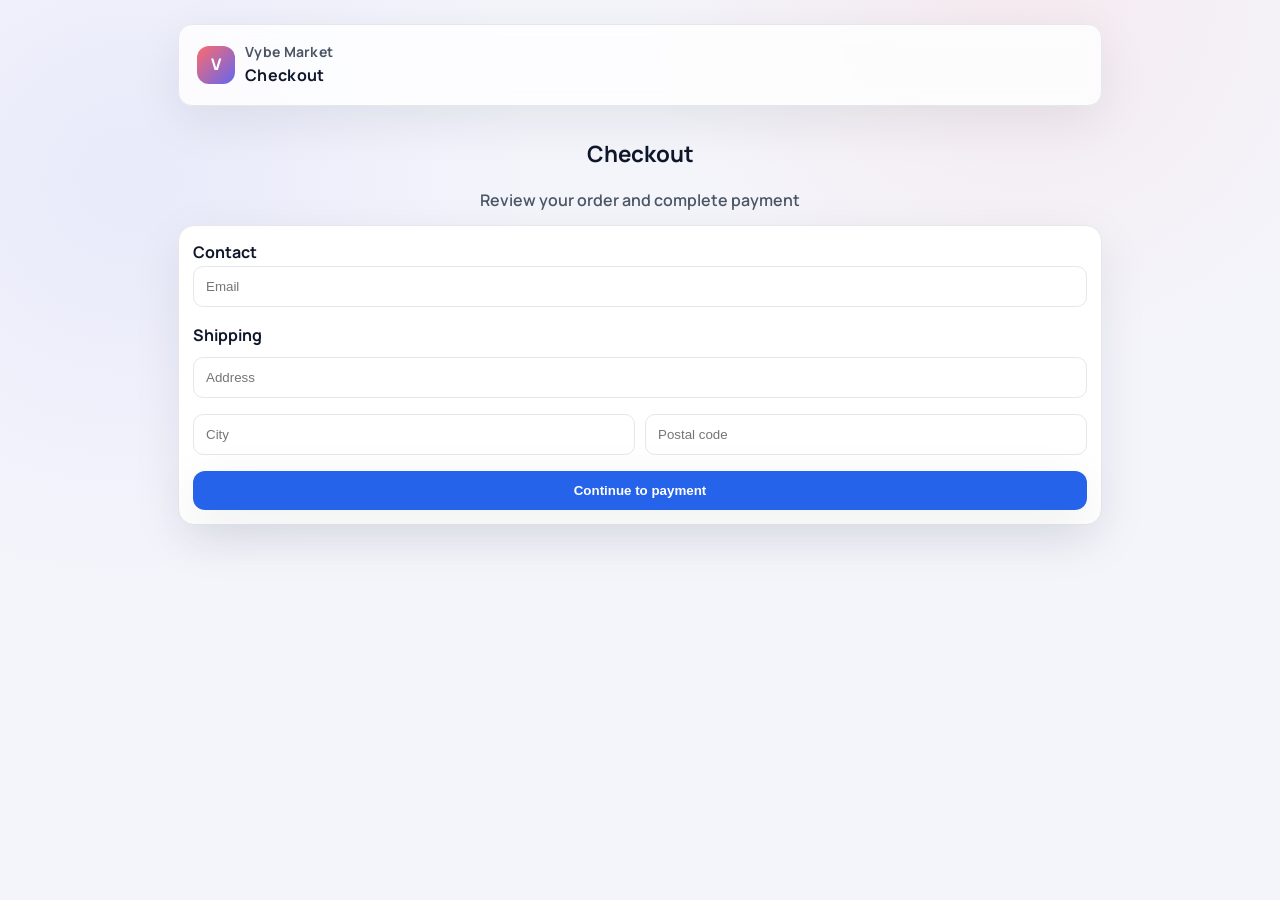
==== checkout.html @ 33d14288 "first commit" ====
<!DOCTYPE html>
<html lang="en">
<head>
    <meta charset="UTF-8">
    <meta name="viewport" content="width=device-width, initial-scale=1.0">
    <title>Checkout | Vybe Market</title>
    <link rel="preconnect" href="https://fonts.googleapis.com">
    <link rel="preconnect" href="https://fonts.gstatic.com" crossorigin>
    <link href="https://fonts.googleapis.com/css2?family=Manrope:wght@400;500;600;700&family=Playfair+Display:wght@700&display=swap" rel="stylesheet">
    <link rel="stylesheet" href="https://cdn.jsdelivr.net/npm/bootstrap-icons@1.11.3/font/bootstrap-icons.css">
    <link rel="stylesheet" href="style.css">
</head>
<body>
    <div class="page" style="max-width: 960px;">
        <header class="topbar">
            <div class="brand">
                <div class="brand-mark">V</div>
                <div>
                    <div class="brand-sub">Vybe Market</div>
                    <div>Checkout</div>
                </div>
            </div>
        </header>

        <main style="margin-top: 20px;">
            <div class="section-head centered">
                <h2>Checkout</h2>
                <span>Review your order and complete payment</span>
            </div>
            <div class="card" style="gap: 16px;">
                <div><strong>Contact</strong><br><input type="email" placeholder="Email" style="width:100%;padding:12px;border-radius:10px;border:1px solid var(--line);"></div>
                <div><strong>Shipping</strong><br><input type="text" placeholder="Address" style="width:100%;padding:12px;border-radius:10px;border:1px solid var(--line);margin-top:8px;"></div>
                <div style="display:flex; gap:10px; flex-wrap:wrap;">
                    <input type="text" placeholder="City" style="flex:1;min-width:180px;padding:12px;border-radius:10px;border:1px solid var(--line);">
                    <input type="text" placeholder="Postal code" style="flex:1;min-width:140px;padding:12px;border-radius:10px;border:1px solid var(--line);">
                </div>
                <button class="checkout-btn" type="button" style="width:100%;">Continue to payment</button>
            </div>
        </main>
    </div>
</body>
</html>
---- style.css ----
:root {
    --bg: #f4f5fb;
    --card: #ffffff;
    --ink: #0f172a;
    --muted: #4b5563;
    --accent: #ff6b6b;
    --accent-2: #6366f1;
    --line: #e5e7eb;
    --success: #10b981;
    --warning: #f59e0b;
    --shadow: 0 15px 50px rgba(15, 23, 42, 0.08);
}

* { box-sizing: border-box; }

body {
    margin: 0;
    font-family: 'Manrope', system-ui, -apple-system, BlinkMacSystemFont, 'Segoe UI', sans-serif;
    background: radial-gradient(circle at 10% 20%, rgba(99, 102, 241, 0.08), transparent 30%),
                radial-gradient(circle at 80% 0%, rgba(255, 107, 107, 0.08), transparent 28%),
                var(--bg);
    color: var(--ink);
    line-height: 1.6;
    min-height: 100vh;
}

.page {
    max-width: 1200px;
    margin: 0 auto;
    padding: 24px 18px 40px;
}
.topbar {
    display: flex;
    align-items: center;
    justify-content: space-between;
    gap: 18px;
    padding: 16px 18px;
    background: rgba(255, 255, 255, 0.82);
    backdrop-filter: blur(8px);
    border: 1px solid var(--line);
    border-radius: 14px;
    box-shadow: var(--shadow);
    position: sticky;
    top: 12px;
    z-index: 20;
}

.brand { display: flex; align-items: center; gap: 10px; font-weight: 700; letter-spacing: 0.3px; }
.brand-sub { font-size: 14px; color: var(--muted); }
.brand-mark { width: 38px; height: 38px; border-radius: 12px; background: linear-gradient(135deg, var(--accent), var(--accent-2)); display: grid; place-items: center; color: #fff; font-weight: 800; }

.nav-links { display: flex; gap: 14px; align-items: center; flex-wrap: wrap; }
.nav-links a { text-decoration: none; color: var(--muted); font-weight: 700; padding: 10px 14px; border-radius: 12px; transition: color 0.2s ease, background 0.2s ease, box-shadow 0.2s ease; }
.nav-links a:hover { color: var(--ink); background: rgba(99, 102, 241, 0.08); box-shadow: 0 10px 22px rgba(99,102,241,0.12); }
.nav-links a.active { color: var(--ink); background: rgba(15, 23, 42, 0.06); }

.actions { display: flex; align-items: center; gap: 10px; }
.btn-icon { width: 38px; height: 38px; border-radius: 12px; border: 1px solid var(--line); background: var(--card); display: grid; place-items: center; cursor: pointer; transition: transform 0.15s ease; box-shadow: var(--shadow); font-weight: 800; }
.btn-icon i { font-size: 18px; color: var(--ink); }
.btn-icon:hover { transform: translateY(-2px); }
.nav-toggle { display: none; }
.search-box { display: none; align-items: center; gap: 8px; background: #fff; border: 1px solid var(--line); border-radius: 12px; padding: 8px 10px; box-shadow: var(--shadow); }
.search-box input { border: none; outline: none; width: 180px; font-size: 14px; }
.search-box.open { display: flex; }
.search-clear { border: none; background: none; cursor: pointer; font-weight: 800; color: var(--muted); }
.search-toggle { display: grid; }
.nav-cta { text-decoration: none; padding: 10px 14px; border-radius: 12px; font-weight: 800; color: #fff; background: linear-gradient(135deg, var(--accent-2), #7c3aed); box-shadow: 0 14px 28px rgba(99,102,241,0.26); border: 1px solid rgba(255,255,255,0.24); display: inline-flex; align-items: center; gap: 8px; border: none; cursor: pointer; }
.nav-cta i { font-size: 16px; }
.nav-cta:hover { transform: translateY(-2px); box-shadow: 0 18px 34px rgba(99,102,241,0.3); }
.cart-count { position: absolute; top: -6px; right: -6px; background: var(--accent); color: #fff; border-radius: 999px; padding: 2px 7px; font-size: 11px; font-weight: 800; border: 2px solid #fff; line-height: 1; }
.btn-icon.cart { position: relative; }

.search-wrap, .search-drop, .search-inner, .search-clear, .search-hint { display: none; }
.hidden { display: none !important; }

.pill-subtle { padding: 6px 10px; border-radius: 12px; background: rgba(99, 102, 241, 0.08); color: var(--muted); font-weight: 700; font-size: 12px; display: inline-flex; align-items: center; gap: 6px; }
.pill { padding: 9px 14px; border-radius: 999px; border: 1px solid var(--line); background: var(--card); font-weight: 600; color: var(--muted); box-shadow: var(--shadow); }
.link-ghost { text-decoration: none; font-weight: 700; color: var(--ink); padding: 10px 14px; border-radius: 12px; border: 1px solid var(--line); background: rgba(255,255,255,0.8); }
.link-ghost:hover { background: #fff; box-shadow: var(--shadow); }

.btn { padding: 12px 18px; border-radius: 12px; font-weight: 700; border: none; cursor: pointer; transition: transform 0.15s ease, box-shadow 0.2s ease; box-shadow: var(--shadow); }
.btn.primary { background: #2563EB; color: #fff; box-shadow: 0 18px 38px rgba(37, 99, 235, 0.35); }
.btn.secondary { background: rgba(255, 255, 255, 0.18); color: #fff; border: 1px solid rgba(255, 255, 255, 0.35); }
.btn:hover { transform: translateY(-2px); }

.hero-fullbleed {
    position: relative;
    width: 100vw;
    left: 50%;
    right: 50%;
    margin-left: -50vw;
    margin-right: -50vw;
    padding: 0;
}
.hero-fullbleed .page {
    max-width: 100%;
    padding: 0;
}

.hero-banner {
    position: relative;
    height: calc(100vh + 92px);
    min-height: 620px;
    width: 100%;
    overflow: hidden;
    color: #e5e7eb;
    display: flex;
    align-items: center;
    justify-content: center;
    isolation: isolate;
    margin-top: -92px;
    padding-top: 120px;
    border-radius: 0;
}

.hero-banner::after {
    content: "";
    position: absolute;
    inset: 0;
    background: linear-gradient(115deg, rgba(15,23,42,0.35), rgba(255,107,107,0.34), rgba(99,102,241,0.38), rgba(15,23,42,0.6));
    z-index: 1;
}
.hero-banner::before {
    content: "";
    position: absolute;
    inset: -10%;
    background: radial-gradient(circle at 20% 20%, rgba(255,255,255,0.16), transparent 32%),
                radial-gradient(circle at 80% 10%, rgba(255,159,67,0.16), transparent 30%);
    filter: blur(4px);
    z-index: 0;
}

.hero-pill { background: rgba(16, 185, 129, 0.2); color:#a7f3d0; border: 1px solid rgba(167,243,208,0.4); }
.hero-copy h1 { font-family: 'Playfair Display', 'Manrope', serif; font-size: clamp(2.6rem, 4vw, 3.4rem); color: #fff; letter-spacing: 0.2px; margin: 6px 0 12px; line-height: 1.1; }
.hero-copy p { color: #e5e7eb; margin: 0 0 16px; max-width: 520px; font-size: 1.05rem; }
.hero-copy {
    position: relative;
    z-index: 2;
    max-width: 640px;
    margin: 0 auto;
    padding: 26px;
    text-align: center;
}
.hero-actions { display: flex; gap: 12px; flex-wrap: wrap; margin-top: 10px; justify-content: center; }
.hero-points { display: flex; flex-wrap: wrap; gap: 10px; margin-top: 14px; justify-content: center; }

.hero-slider { position: absolute; inset: 0; border: none; overflow: hidden; min-height: 100%; display: grid; }
.slides { position: relative; height: 100%; }
.slide { position: absolute; inset: 0; background-size: cover; background-position: center; border-radius: 0; opacity: 0; transform: scale(1.02); transition: opacity 0.6s ease, transform 0.6s ease; }
.slide.active { opacity: 1; transform: scale(1); }
.slide::after { content: ""; position: absolute; inset: 0; background: linear-gradient(180deg, rgba(0,0,0,0.05), rgba(0,0,0,0.4)); }
.slide-content { position: absolute; bottom: 16px; left: 16px; right: 16px; color: #f8fafc; display: flex; justify-content: space-between; align-items: center; gap: 12px; }
.slide-content h3 { margin: 0; font-size: 1.2rem; }
.slide-content span { font-weight: 700; }
.slide-tag { padding: 6px 10px; border-radius: 999px; background: rgba(255,255,255,0.14); border: 1px solid rgba(255,255,255,0.3); color: #fff; font-weight: 700; }
.slider-nav { position: absolute; bottom: 18px; right: 18px; display: flex; align-items: center; gap: 10px; z-index: 2; }
.nav-btn { width: 36px; height: 36px; border-radius: 10px; border: 1px solid rgba(255,255,255,0.3); background: rgba(255,255,255,0.12); color: #fff; cursor: pointer; font-weight: 800; }
.nav-dots { display: flex; gap: 6px; }
.dot { width: 10px; height: 10px; border-radius: 50%; border: 1px solid rgba(255,255,255,0.6); background: rgba(255,255,255,0.18); cursor: pointer; }
.dot.active { background: #fff; }

.featured-categories { margin-top: 10px; }
.section-head { display: flex; align-items: center; justify-content: space-between; gap: 12px; margin: 26px 0 12px; }
.section-head h2 { margin: 4px 0; font-size: 1.4rem; }
.section-head span { color: var(--muted); font-weight: 600; }
.eyebrow { text-transform: uppercase; letter-spacing: 1px; font-size: 12px; color: var(--muted); font-weight: 800; }
.section-sub { margin: 6px 0 0; color: var(--muted); max-width: 520px; }
.section-head.centered { flex-direction: column; align-items: center; text-align: center; }
.featured-section { margin-top: 20px; padding: 10px 0 20px; }
.section-actions { display: flex; justify-content: center; margin-top: 12px; }
.testimonials { margin-top: 20px; padding: 10px 0 20px; }
.testimonial-grid { display: grid; grid-template-columns: repeat(auto-fit, minmax(220px, 1fr)); gap: 16px; }
.testimonial-card { background: var(--card); border-radius: 16px; padding: 16px; border: 1px solid var(--line); box-shadow: var(--shadow); display: grid; gap: 12px; }
.testimonial-card p { margin: 0; color: var(--muted); }
.testimonial-meta { display: flex; justify-content: space-between; align-items: center; font-weight: 700; }
.testimonial-meta span { color: var(--muted); font-weight: 600; }
.testimonial-user { display: inline-flex; align-items: center; gap: 8px; }
.testimonial-avatar {
    width: 36px;
    height: 36px;
    border-radius: 50%;
    display: grid;
    place-items: center;
    font-weight: 800;
    color: #fff;
    background: linear-gradient(135deg, var(--accent-2), #7c3aed);
}
.testimonial-stars { display: flex; gap: 4px; color: #f59e0b; }
.show-all {
    background: var(--accent);
    color: #fff;
    border: none;
}
.show-all:hover { box-shadow: 0 18px 34px rgba(255,107,107,0.3); }

.category-grid { display: grid; grid-template-columns: repeat(auto-fit, minmax(220px, 1fr)); gap: 16px; }
.category-card { position: relative; display: block; border-radius: 16px; overflow: hidden; min-height: 180px; background: #0f172a; color: #fff; box-shadow: var(--shadow); border: 1px solid var(--line); text-decoration: none; transition: transform 0.2s ease, box-shadow 0.2s ease; }
.category-card:hover { transform: translateY(-4px); box-shadow: 0 18px 38px rgba(15,23,42,0.16); }
.category-card .image { position: absolute; inset: 0; background-size: cover; background-position: center; filter: brightness(0.88); }
.category-card::after { content: ""; position: absolute; inset: 0; background: linear-gradient(180deg, rgba(0,0,0,0.1), rgba(0,0,0,0.55)); }
.category-content { position: relative; z-index: 2; padding: 16px; display: flex; flex-direction: column; justify-content: space-between; height: 100%; }
.category-content h3 { margin: 0 0 4px; }
.category-content p { margin: 0; color: #e5e7eb; }
.category-chip { align-self: flex-start; padding: 6px 10px; border-radius: 12px; background: rgba(255,255,255,0.16); border: 1px solid rgba(255,255,255,0.3); font-weight: 700; font-size: 12px; }

.product-grid { display: grid; grid-template-columns: repeat(auto-fit, minmax(230px, 1fr)); gap: 18px; margin-top: 10px; }
.card { background: var(--card); border-radius: 16px; padding: 14px; border: 1px solid var(--line); box-shadow: var(--shadow); display: grid; gap: 12px; transition: transform 0.2s ease, box-shadow 0.2s ease; }
.card:hover { transform: translateY(-6px) scale(1.01); box-shadow: 0 18px 38px rgba(15,23,42,0.12); }
.card .thumb { height: 160px; border-radius: 12px; background: linear-gradient(135deg, rgba(99, 102, 241, 0.18), rgba(255, 107, 107, 0.18)); position: relative; overflow: hidden; transition: transform 0.25s ease; }
.card:hover .thumb { transform: scale(1.04); }
.thumb .badge { position: absolute; top: 12px; left: 12px; padding: 6px 10px; border-radius: 999px; background: rgba(255, 255, 255, 0.95); color: var(--ink); font-weight: 700; font-size: 12px; }
.card h3 { margin: 0; font-size: 1rem; letter-spacing: -0.2px; }
.card p { margin: 0; color: var(--muted); font-size: 0.95rem; }
.meta { display: flex; justify-content: space-between; align-items: center; font-weight: 700; }
.price-tag { color: var(--ink); font-size: 1.05rem; }
.card .card-actions { display: flex; justify-content: flex-start; }
.card .add-cart-btn { padding: 10px 14px; border-radius: 12px; border: 1px solid var(--line); background: linear-gradient(135deg, var(--accent), #ff9f43); color: #fff; font-weight: 800; cursor: pointer; box-shadow: var(--shadow); transition: transform 0.15s ease, box-shadow 0.2s ease; width: 100%; text-align: center; }
.card .add-cart-btn:hover { transform: translateY(-2px); box-shadow: 0 18px 32px rgba(255,107,107,0.24); }
.card .card-link { text-decoration: none; font-weight: 800; color: var(--accent-2); }
.card .card-link:hover { text-decoration: underline; }
.search-no-results { margin-top: 10px; padding: 12px; border-radius: 12px; background: #f8fafc; border: 1px solid var(--line); color: var(--muted); font-weight: 700; display: none; }

.features { display: grid; grid-template-columns: repeat(auto-fit, minmax(200px, 1fr)); gap: 14px; margin: 26px 0; }
.feature { padding: 14px 16px; border-radius: 14px; background: var(--card); border: 1px solid var(--line); box-shadow: var(--shadow); }
.feature strong { display: block; margin-bottom: 6px; }

.cta { padding: 22px 20px; border-radius: 16px; background: #111827; color: #e5e7eb; display: grid; gap: 12px; box-shadow: var(--shadow); }
.cta form { display: flex; gap: 10px; flex-wrap: wrap; }
.cta input { flex: 1; min-width: 220px; padding: 12px 14px; border-radius: 12px; border: none; background: rgba(255, 255, 255, 0.08); color: #fff; }
.cta input::placeholder { color: #cbd5e1; }
.cta button { background: linear-gradient(135deg, var(--accent), #ff8f70); color: #fff; border: none; border-radius: 12px; padding: 12px 16px; font-weight: 800; cursor: pointer; }
.pill-ghost { background: rgba(255,255,255,0.08); color:#fff; }
.cta-title { margin: 8px 0; color:#fff; }
.cta-sub { margin: 0; color:#cbd5e1; }

/* Cart drawer */
.cart-drawer {
    position: fixed;
    inset: 0;
    display: none;
    align-items: stretch;
    justify-content: flex-end;
    z-index: 50;
}
.cart-drawer.open { display: flex; }
.cart-overlay {
    flex: 1;
    background: rgba(15, 23, 42, 0.4);
    backdrop-filter: blur(3px);
}
.cart-panel {
    width: min(420px, 90vw);
    background: #fff;
    box-shadow: -12px 0 40px rgba(15,23,42,0.18);
    display: grid;
    grid-template-rows: auto 1fr auto;
    border-left: 1px solid var(--line);
}
.cart-header {
    padding: 16px 18px;
    border-bottom: 1px solid var(--line);
    display: flex;
    align-items: center;
    justify-content: space-between;
}
.cart-items {
    padding: 14px 18px;
    overflow-y: auto;
    display: grid;
    gap: 12px;
    max-height: 320px;
}
.cart-item {
    display: flex;
    justify-content: space-between;
    align-items: center;
    padding: 10px 12px;
    border: 1px solid var(--line);
    border-radius: 12px;
    background: #f8fafc;
    gap: 10px;
}
.cart-item strong { font-size: 0.95rem; }
.cart-item span { color: var(--muted); font-weight: 700; }
.cart-remove {
    border: none;
    background: none;
    color: var(--muted);
    cursor: pointer;
    font-weight: 800;
    padding: 6px 8px;
    border-radius: 10px;
    transition: background 0.2s ease, color 0.2s ease;
}
.cart-remove:hover { background: rgba(15,23,42,0.06); color: var(--ink); }
.cart-footer {
    padding: 16px 18px;
    border-top: 1px solid var(--line);
    display: grid;
    gap: 10px;
}
.cart-total { display: flex; justify-content: space-between; font-weight: 800; }
.cart-close { border: none; background: none; font-weight: 800; font-size: 16px; cursor: pointer; color: var(--muted); }
.checkout-btn { padding: 12px 14px; border: none; border-radius: 12px; font-weight: 800; background: #2563EB; color: #fff; cursor: pointer; box-shadow: var(--shadow); }
footer { display: flex; justify-content: space-between; align-items: center; flex-wrap: wrap; gap: 12px; margin-top: 20px; color: var(--muted); font-weight: 600; }
.footer-links { display: flex; gap: 12px; }

@media (max-width: 640px) {
    .topbar { position: static; }
    .hero-banner { padding: 22px; height: 100vh; margin-top: 0; padding-top: 22px; }
    .hero-copy { margin-left: 0; padding: 18px; }
    .slide-content { flex-direction: column; align-items: flex-start; }
    .section-head { flex-direction: column; align-items: flex-start; }
    .hero-fullbleed { margin-left: 0; margin-right: 0; width: 100%; left: 0; right: 0; }
    .search-box { width: 100%; }
    .search-box input { width: 100%; }
}

@media (max-width: 900px) {
    .topbar { flex-direction: column; align-items: flex-start; }
    .nav-links { width: 100%; display: none; flex-direction: column; gap: 8px; }
    .nav-links.open { display: flex; }
    .nav-toggle { display: grid; }
    .actions { width: 100%; gap: 8px; justify-content: flex-start; }
    .search-box { width: 100%; }
}
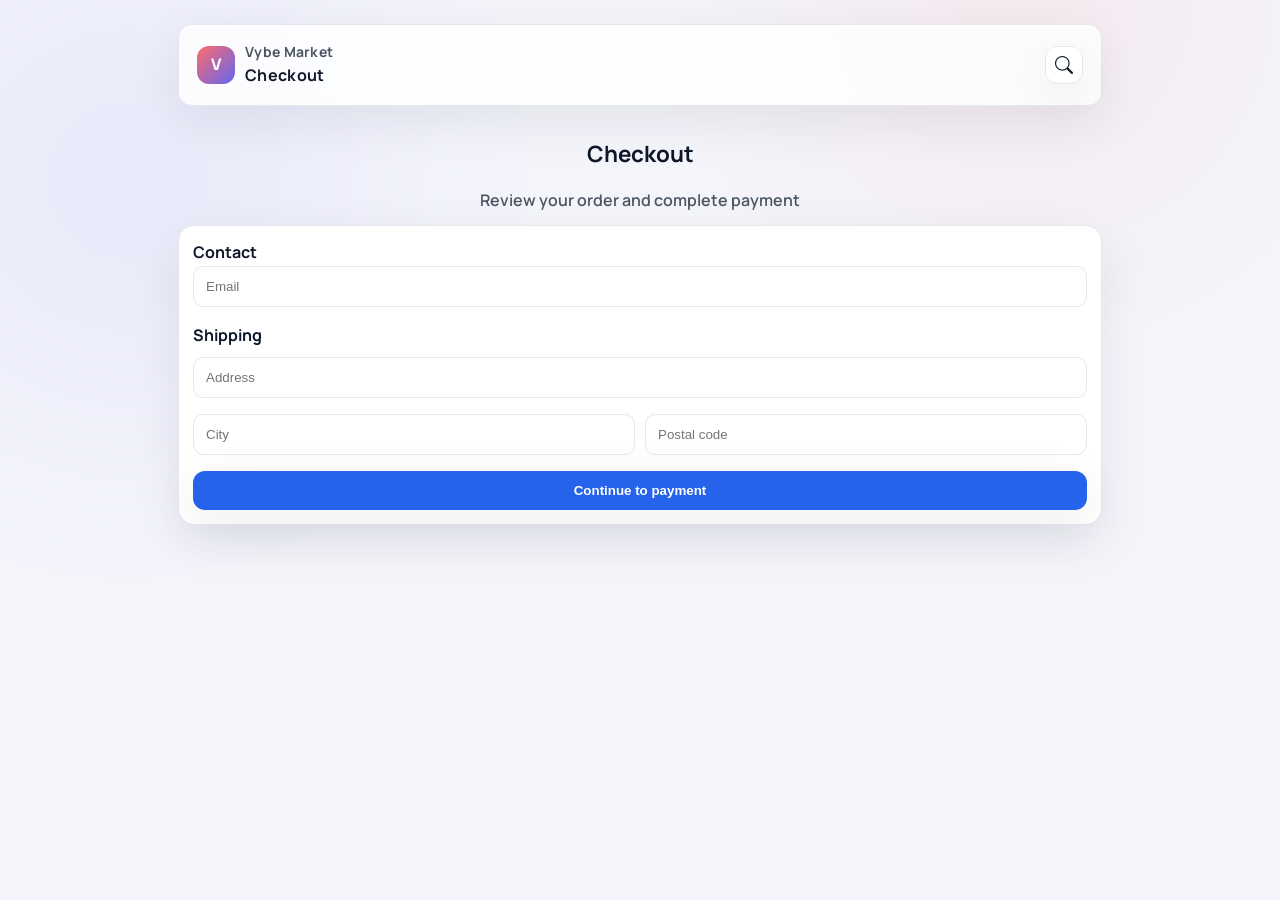
==== commit f632b803: "update" ====
--- a/checkout.html
+++ b/checkout.html
@@ -20,6 +20,16 @@
                     <div>Checkout</div>
                 </div>
             </div>
+            <div class="actions">
+                <div class="btn-icon search-toggle" title="Search" aria-label="Search">
+                    <i class="bi bi-search"></i>
+                </div>
+                <form class="search-box" id="search-box" role="search">
+                    <i class="bi bi-search"></i>
+                    <input type="search" id="product-search" placeholder="Search products..." aria-label="Search products">
+                    <button class="search-clear" type="button" aria-label="Clear search">&times;</button>
+                </form>
+            </div>
         </header>
 
         <main style="margin-top: 20px;">
@@ -38,5 +48,6 @@
             </div>
         </main>
     </div>
+    <script src="search.js"></script>
 </body>
 </html>
--- a/style.css
+++ b/style.css
@@ -22,6 +22,17 @@
     color: var(--ink);
     line-height: 1.6;
     min-height: 100vh;
+    overflow-x: hidden;
+}
+
+.promo-bar {
+    width: 100%;
+    text-align: center;
+    padding: 10px 16px;
+    font-weight: 800;
+    letter-spacing: 0.3px;
+    color: #fff;
+    background: linear-gradient(135deg, var(--accent), #ff9f43);
 }
 
 .page {
@@ -69,6 +80,52 @@
 .nav-cta:hover { transform: translateY(-2px); box-shadow: 0 18px 34px rgba(99,102,241,0.3); }
 .cart-count { position: absolute; top: -6px; right: -6px; background: var(--accent); color: #fff; border-radius: 999px; padding: 2px 7px; font-size: 11px; font-weight: 800; border: 2px solid #fff; line-height: 1; }
 .btn-icon.cart { position: relative; }
+.favorites-count { position: absolute; top: -6px; right: -6px; background: var(--accent-2); color: #fff; border-radius: 999px; padding: 2px 7px; font-size: 11px; font-weight: 800; border: 2px solid #fff; line-height: 1; }
+.btn-icon { position: relative; }
+.favorites { position: relative; }
+.favorites-panel {
+    position: absolute;
+    top: 46px;
+    right: 0;
+    width: min(320px, 84vw);
+    background: #fff;
+    border: 1px solid var(--line);
+    border-radius: 14px;
+    box-shadow: var(--shadow);
+    padding: 12px;
+    display: none;
+    z-index: 30;
+}
+.favorites-panel.open { display: block; }
+.favorites-header { display: flex; align-items: center; justify-content: space-between; margin-bottom: 8px; }
+.favorites-header strong { font-size: 0.95rem; }
+.favorites-clear {
+    border: none;
+    background: none;
+    color: var(--muted);
+    font-weight: 700;
+    cursor: pointer;
+}
+.favorites-list { display: grid; gap: 8px; max-height: 240px; overflow-y: auto; }
+.favorites-empty { color: var(--muted); font-weight: 600; }
+.favorites-item {
+    display: flex;
+    justify-content: space-between;
+    align-items: center;
+    gap: 10px;
+    padding: 8px 10px;
+    border: 1px solid var(--line);
+    border-radius: 10px;
+    background: #f8fafc;
+}
+.favorites-item strong { font-size: 0.9rem; }
+.favorites-remove {
+    border: none;
+    background: none;
+    color: var(--muted);
+    cursor: pointer;
+    font-weight: 700;
+}
 
 .search-wrap, .search-drop, .search-inner, .search-clear, .search-hint { display: none; }
 .hidden { display: none !important; }
@@ -85,11 +142,11 @@
 
 .hero-fullbleed {
     position: relative;
-    width: 100vw;
-    left: 50%;
-    right: 50%;
-    margin-left: -50vw;
-    margin-right: -50vw;
+    width: 100%;
+    left: 0;
+    right: 0;
+    margin-left: 0;
+    margin-right: 0;
     padding: 0;
 }
 .hero-fullbleed .page {
@@ -169,15 +226,29 @@
 .featured-section { margin-top: 20px; padding: 10px 0 20px; }
 .section-actions { display: flex; justify-content: center; margin-top: 12px; }
 .testimonials { margin-top: 20px; padding: 10px 0 20px; }
-.testimonial-grid { display: grid; grid-template-columns: repeat(auto-fit, minmax(220px, 1fr)); gap: 16px; }
-.testimonial-card { background: var(--card); border-radius: 16px; padding: 16px; border: 1px solid var(--line); box-shadow: var(--shadow); display: grid; gap: 12px; }
+.testimonial-controls { display: flex; justify-content: flex-end; gap: 10px; margin-bottom: 12px; }
+.testimonial-viewport { overflow-x: hidden; scroll-behavior: smooth; position: relative; }
+.testimonial-track { display: flex; gap: 16px; transition: transform 0.3s ease; }
+.testimonial-controls.bottom { justify-content: center; margin-top: 12px; }
+.testimonial-controls .nav-btn { width: 36px; height: 36px; background: #ffffff; border: 1px solid rgb(97, 97, 96,0.3); }
+.testimonial-controls .nav-btn i { font-size: 20px; color: #000000;background-color: no; }
+.testimonial-card {
+    flex: 0 0 calc((100% - 32px) / 3);
+    background: var(--card);
+    border-radius: 16px;
+    padding: 16px;
+    border: 1px solid var(--line);
+    box-shadow: var(--shadow);
+    display: grid;
+    gap: 12px;
+}
+.testimonial-card h3 { margin: 0; font-size: 1rem; }
 .testimonial-card p { margin: 0; color: var(--muted); }
-.testimonial-meta { display: flex; justify-content: space-between; align-items: center; font-weight: 700; }
-.testimonial-meta span { color: var(--muted); font-weight: 600; }
-.testimonial-user { display: inline-flex; align-items: center; gap: 8px; }
+.testimonial-top { display: flex; align-items: center; gap: 10px; }
+.testimonial-top span { color: var(--muted); font-weight: 600; font-size: 12px; display: block; }
 .testimonial-avatar {
-    width: 36px;
-    height: 36px;
+    width: 40px;
+    height: 40px;
     border-radius: 50%;
     display: grid;
     place-items: center;
@@ -186,11 +257,20 @@
     background: linear-gradient(135deg, var(--accent-2), #7c3aed);
 }
 .testimonial-stars { display: flex; gap: 4px; color: #f59e0b; }
+
+.trust { margin-top: 20px; margin-bottom: 24px; padding: 10px 0 20px; }
+.trust-grid { display: grid; grid-template-columns: repeat(auto-fit, minmax(220px, 1fr)); gap: 16px; }
+.trust-card { background: var(--card); border-radius: 16px; padding: 16px; border: 1px solid var(--line); box-shadow: var(--shadow); display: grid; gap: 10px; text-align: center; }
+.trust-card h3 { margin: 0; }
+.trust-card p { margin: 0; color: var(--muted); }
+.trust-icon { width: 52px; height: 52px; border-radius: 16px; display: grid; place-items: center; margin: 0 auto; background: rgba(99,102,241,0.12); color: var(--accent-2); font-size: 22px; }
 .show-all {
     background: var(--accent);
-    color: #fff;
+    color: #000000;
     border: none;
 }
+.btn.show-all { color: #000000; }
+.btn.secondary.show-all { color: #000000; }
 .show-all:hover { box-shadow: 0 18px 34px rgba(255,107,107,0.3); }
 
 .category-grid { display: grid; grid-template-columns: repeat(auto-fit, minmax(220px, 1fr)); gap: 16px; }
@@ -205,6 +285,7 @@
 
 .product-grid { display: grid; grid-template-columns: repeat(auto-fit, minmax(230px, 1fr)); gap: 18px; margin-top: 10px; }
 .card { background: var(--card); border-radius: 16px; padding: 14px; border: 1px solid var(--line); box-shadow: var(--shadow); display: grid; gap: 12px; transition: transform 0.2s ease, box-shadow 0.2s ease; }
+.card { position: relative; }
 .card:hover { transform: translateY(-6px) scale(1.01); box-shadow: 0 18px 38px rgba(15,23,42,0.12); }
 .card .thumb { height: 160px; border-radius: 12px; background: linear-gradient(135deg, rgba(99, 102, 241, 0.18), rgba(255, 107, 107, 0.18)); position: relative; overflow: hidden; transition: transform 0.25s ease; }
 .card:hover .thumb { transform: scale(1.04); }
@@ -216,20 +297,79 @@
 .card .card-actions { display: flex; justify-content: flex-start; }
 .card .add-cart-btn { padding: 10px 14px; border-radius: 12px; border: 1px solid var(--line); background: linear-gradient(135deg, var(--accent), #ff9f43); color: #fff; font-weight: 800; cursor: pointer; box-shadow: var(--shadow); transition: transform 0.15s ease, box-shadow 0.2s ease; width: 100%; text-align: center; }
 .card .add-cart-btn:hover { transform: translateY(-2px); box-shadow: 0 18px 32px rgba(255,107,107,0.24); }
-.card .card-link { text-decoration: none; font-weight: 800; color: var(--accent-2); }
-.card .card-link:hover { text-decoration: underline; }
+.favorite-btn {
+    position: absolute;
+    top: 12px;
+    right: 12px;
+    width: 36px;
+    height: 36px;
+    border-radius: 999px;
+    border: 1px solid var(--line);
+    background: #fff;
+    display: grid;
+    place-items: center;
+    cursor: pointer;
+    box-shadow: var(--shadow);
+    z-index: 2;
+}
+.favorite-btn i { color: var(--muted); font-size: 18px; }
+.favorite-btn.active { border-color: rgba(255, 107, 107, 0.5); }
+.favorite-btn.active i { color: var(--accent); }
+.card-details-link {
+    display: inline-flex;
+    align-items: center;
+    gap: 6px;
+    margin-top: 4px;
+    text-decoration: none;
+    color: var(--accent-2);
+    font-weight: 700;
+    font-family: 'Manrope', system-ui, -apple-system, 'Segoe UI', sans-serif;
+    font-style: normal;
+    letter-spacing: 0.4px;
+    text-transform: uppercase;
+}
+.card-details-link:hover { text-decoration: underline; }
 .search-no-results { margin-top: 10px; padding: 12px; border-radius: 12px; background: #f8fafc; border: 1px solid var(--line); color: var(--muted); font-weight: 700; display: none; }
 
 .features { display: grid; grid-template-columns: repeat(auto-fit, minmax(200px, 1fr)); gap: 14px; margin: 26px 0; }
 .feature { padding: 14px 16px; border-radius: 14px; background: var(--card); border: 1px solid var(--line); box-shadow: var(--shadow); }
 .feature strong { display: block; margin-bottom: 6px; }
 
-.cta { padding: 22px 20px; border-radius: 16px; background: #111827; color: #e5e7eb; display: grid; gap: 12px; box-shadow: var(--shadow); }
+.cta {
+    padding: 28px 26px;
+    border-radius: 20px;
+    background:
+        radial-gradient(circle at top right, rgba(99,102,241,0.25), transparent 45%),
+        radial-gradient(circle at 20% 20%, rgba(255,159,67,0.2), transparent 45%),
+        #0f172a;
+    color: #e5e7eb;
+    display: grid;
+    gap: 12px;
+    box-shadow: 0 24px 48px rgba(15, 23, 42, 0.25);
+    border: 1px solid rgba(148,163,184,0.18);
+}
 .cta form { display: flex; gap: 10px; flex-wrap: wrap; }
-.cta input { flex: 1; min-width: 220px; padding: 12px 14px; border-radius: 12px; border: none; background: rgba(255, 255, 255, 0.08); color: #fff; }
+.cta input {
+    flex: 1;
+    min-width: 220px;
+    padding: 12px 14px;
+    border-radius: 12px;
+    border: 1px solid rgba(148,163,184,0.35);
+    background: rgba(15, 23, 42, 0.6);
+    color: #fff;
+}
 .cta input::placeholder { color: #cbd5e1; }
-.cta button { background: linear-gradient(135deg, var(--accent), #ff8f70); color: #fff; border: none; border-radius: 12px; padding: 12px 16px; font-weight: 800; cursor: pointer; }
-.pill-ghost { background: rgba(255,255,255,0.08); color:#fff; }
+.cta button {
+    background: linear-gradient(135deg, var(--accent), #ff9f43);
+    color: #fff;
+    border: none;
+    border-radius: 12px;
+    padding: 12px 16px;
+    font-weight: 800;
+    cursor: pointer;
+    box-shadow: 0 16px 34px rgba(255, 159, 67, 0.28);
+}
+.pill-ghost { background: rgba(15,23,42,0.7); color:#fff; border: 1px solid rgba(148,163,184,0.3); }
 .cta-title { margin: 8px 0; color:#fff; }
 .cta-sub { margin: 0; color:#cbd5e1; }
 
@@ -302,7 +442,16 @@
 .cart-total { display: flex; justify-content: space-between; font-weight: 800; }
 .cart-close { border: none; background: none; font-weight: 800; font-size: 16px; cursor: pointer; color: var(--muted); }
 .checkout-btn { padding: 12px 14px; border: none; border-radius: 12px; font-weight: 800; background: #2563EB; color: #fff; cursor: pointer; box-shadow: var(--shadow); }
-footer { display: flex; justify-content: space-between; align-items: center; flex-wrap: wrap; gap: 12px; margin-top: 20px; color: var(--muted); font-weight: 600; }
+.site-footer { margin-top: 30px; padding: 24px; border-radius: 18px; background: #0f172a; color: #e5e7eb; box-shadow: var(--shadow); }
+.site-footer h4 { margin: 0 0 10px; color: #fff; font-size: 0.95rem; }
+.site-footer ul { list-style: none; padding: 0; margin: 0; display: grid; gap: 8px; }
+.site-footer a { color: #cbd5f5; text-decoration: none; font-weight: 600; }
+.site-footer a:hover { color: #fff; }
+.footer-grid { display: grid; grid-template-columns: repeat(auto-fit, minmax(160px, 1fr)); gap: 18px; margin-bottom: 18px; }
+.footer-brand p { margin: 10px 0 0; color: #cbd5f5; }
+.footer-social { display: flex; gap: 10px; }
+.footer-social a { width: 36px; height: 36px; border-radius: 10px; background: rgba(148,163,184,0.16); display: grid; place-items: center; color: #fff; }
+.footer-bottom { display: flex; justify-content: space-between; align-items: center; flex-wrap: wrap; gap: 12px; border-top: 1px solid rgba(148,163,184,0.2); padding-top: 14px; color: #cbd5f5; font-weight: 600; }
 .footer-links { display: flex; gap: 12px; }
 
 @media (max-width: 640px) {
@@ -314,6 +463,7 @@
     .hero-fullbleed { margin-left: 0; margin-right: 0; width: 100%; left: 0; right: 0; }
     .search-box { width: 100%; }
     .search-box input { width: 100%; }
+    .testimonial-card { flex: 0 0 100%; }
 }
 
 @media (max-width: 900px) {
@@ -323,4 +473,5 @@
     .nav-toggle { display: grid; }
     .actions { width: 100%; gap: 8px; justify-content: flex-start; }
     .search-box { width: 100%; }
-}
+    .testimonial-card { flex: 0 0 calc((100% - 16px) / 2); }
+}
